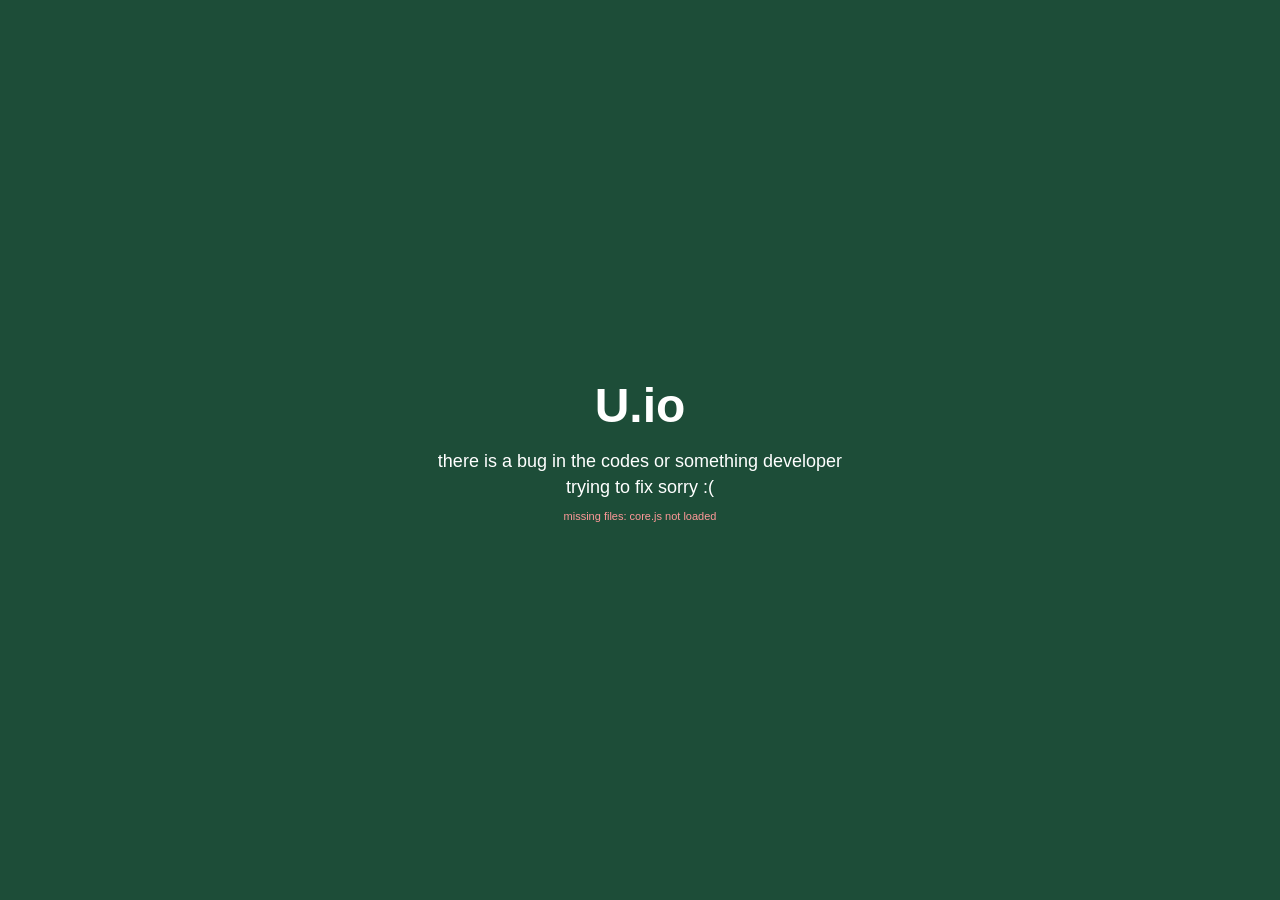
==== game.html @ d748ca0f "Create game.html" ====
<!DOCTYPE html>
<html lang="en"><head><meta charset="utf-8">
<meta name="viewport" content="width=device-width,initial-scale=1,user-scalable=no">
<title>U.io</title>
<style>
body{margin:0;background:#1d4d38;overflow:hidden;touch-action:none;user-select:none;-webkit-user-select:none;font-family:sans-serif}
canvas{display:block}
#back{position:fixed;top:10px;left:10px;z-index:50;width:44px;height:44px;border-radius:10px;background:#b33;border:3px solid rgba(0,0,0,.4);color:#fff;font:bold 24px sans-serif;text-align:center;line-height:40px;text-decoration:none}
#ld{position:fixed;inset:0;z-index:99;background:#1d4d38;display:flex;flex-direction:column;align-items:center;justify-content:center;color:#fff;text-align:center;padding:20px;transition:opacity .5s}
#ld .t{font-size:48px;font-weight:bold}
#ld .e{display:none;margin-top:16px;max-width:420px;font-size:18px;line-height:1.4}
#ld .d{display:none;margin-top:10px;max-width:420px;font-size:11px;color:#f99}
</style></head><body>
<canvas id="c"></canvas>
<a id="back" href="index.html">&#10005;</a>
<div id="ld"><div class="t">U.io</div><div id="lt" style="margin-top:10px">Loading...</div>
<div class="e" id="le">there is a bug in the codes or something developer trying to fix sorry :(</div>
<div class="d" id="ldd"></div></div>
<script>
var failed=false;
function fail(m){failed=true;document.getElementById('ld').style.display='flex';document.getElementById('ld').style.opacity='1';document.getElementById('lt').style.display='none';document.getElementById('le').style.display='block';var d=document.getElementById('ldd');d.style.display='block';d.textContent=m||''}
window.addEventListener('error',function(e){fail(e.message+' ('+(e.filename||'').split('/').pop()+' line '+e.lineno+')')});
window.addEventListener('load',function(){setTimeout(function(){
 if(failed)return;
 if(!window.UIO_READY){fail('missing files: '+(window.UIO_READY===undefined?'core.js not loaded':'game.js not finished'));return}
 var l=document.getElementById('ld');l.style.opacity='0';setTimeout(function(){l.style.display='none'},500);
},700)});
</script>
<script src="core.js"></script>
<script src="game.js"></script>
</body></html>
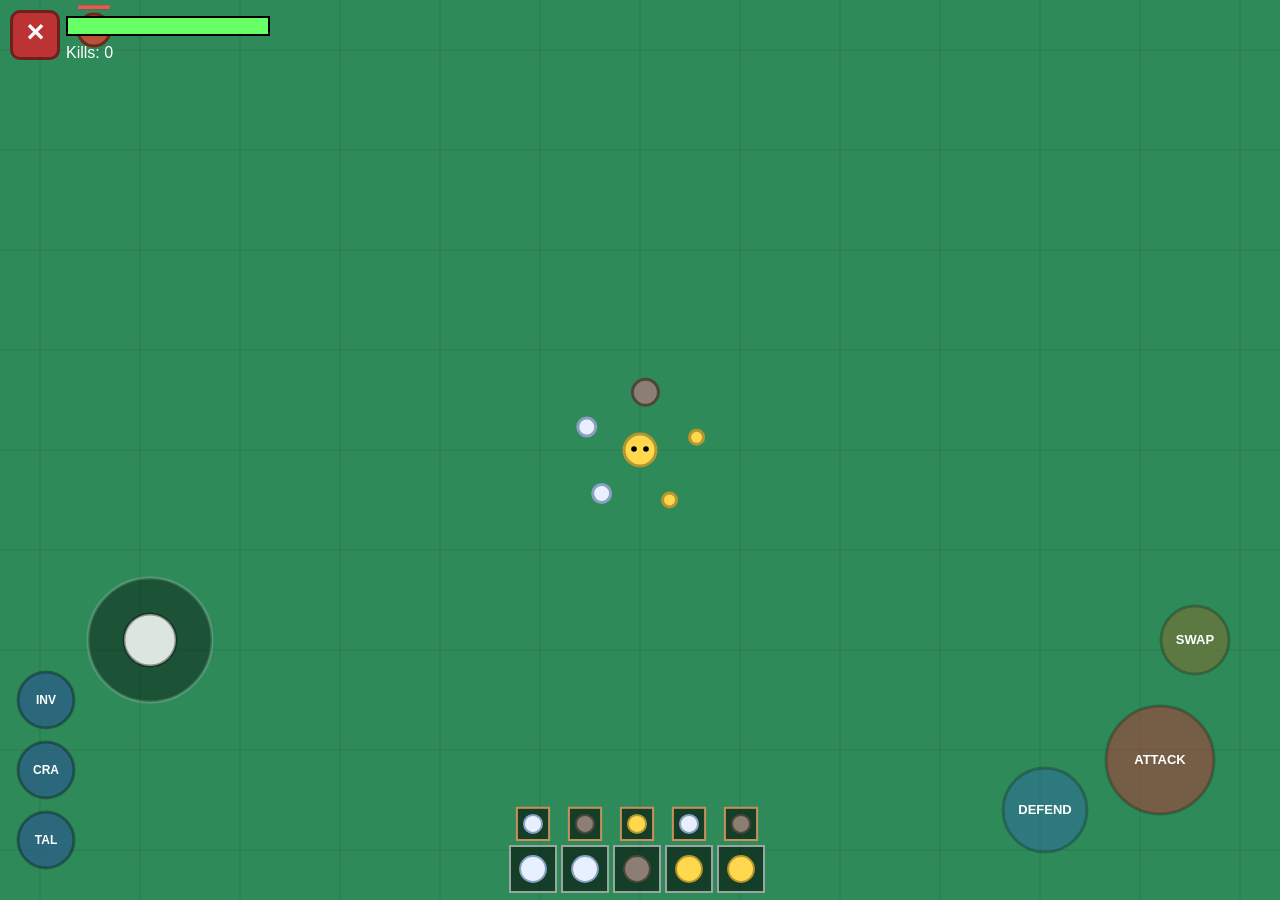
==== commit 8c9864cd: "Update game.html" ====
--- a/game.html
+++ b/game.html
@@ -28,4 +28,5 @@
 </script>
 <script src="core.js"></script>
 <script src="game.js"></script>
+ <script src="inv.js"></script>
 </body></html>
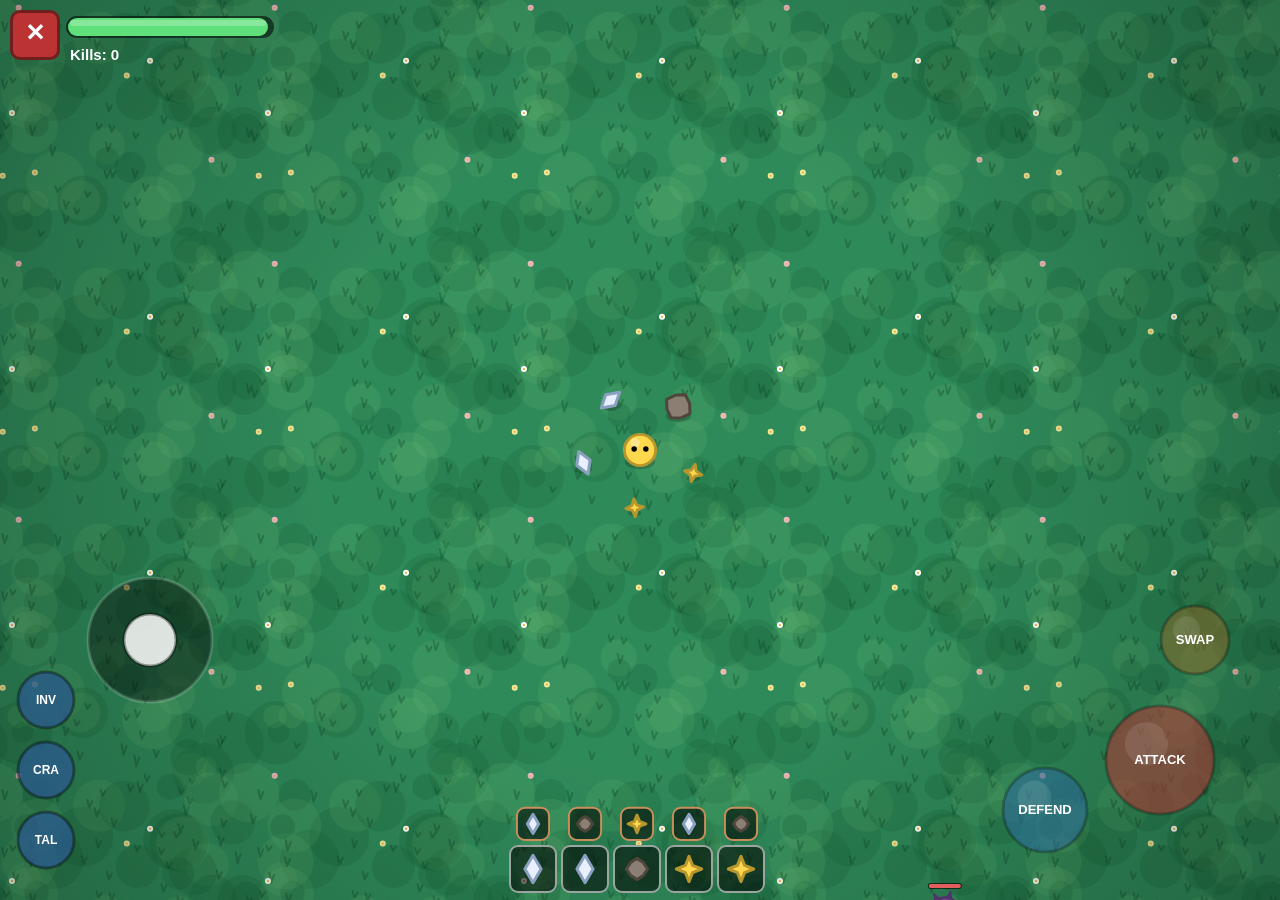
==== commit 5b9bf040: "Update game.html" ====
--- a/game.html
+++ b/game.html
@@ -28,5 +28,6 @@
 </script>
 <script src="core.js"></script>
 <script src="game.js"></script>
+ <script src="gfx.js"></script>
  <script src="inv.js"></script>
 </body></html>
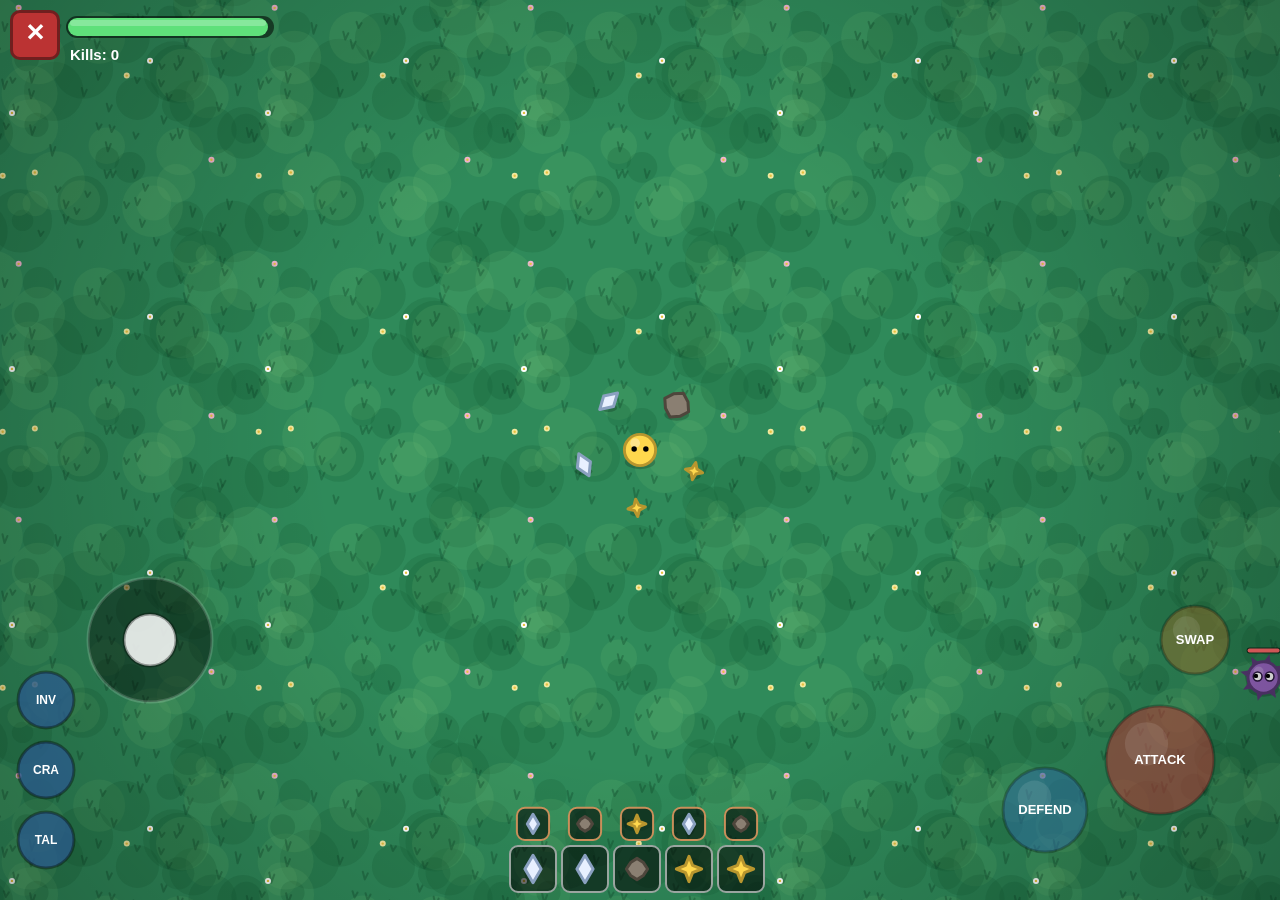
==== commit e2144bab: "Update game.html" ====
--- a/game.html
+++ b/game.html
@@ -29,5 +29,7 @@
 <script src="core.js"></script>
 <script src="game.js"></script>
  <script src="gfx.js"></script>
+ <script src="tris.js"></script>
+<script src="craft.js"></script>
  <script src="inv.js"></script>
 </body></html>
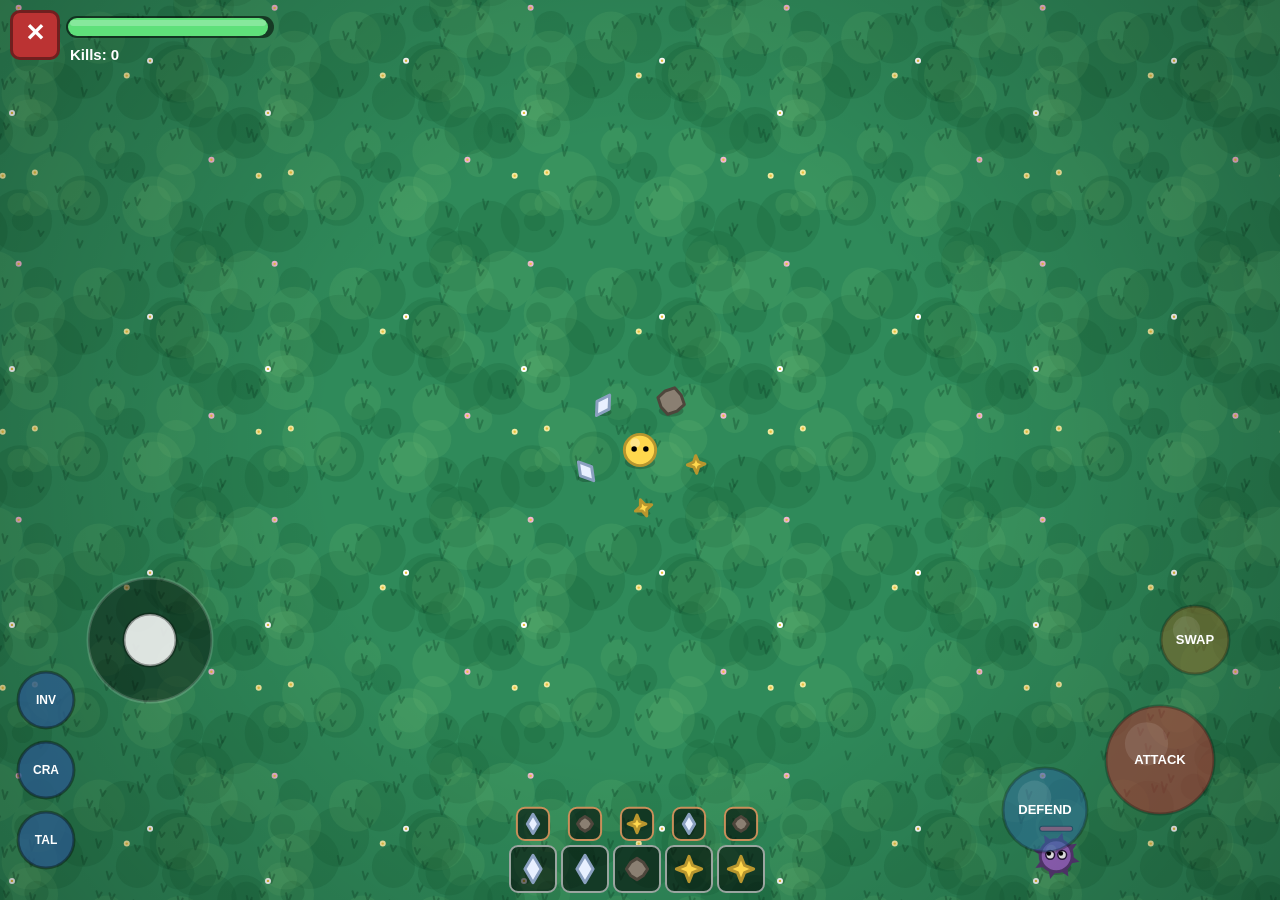
==== commit 5cfefa10: "Update game.html" ====
--- a/game.html
+++ b/game.html
@@ -28,8 +28,8 @@
 </script>
 <script src="core.js"></script>
 <script src="game.js"></script>
- <script src="gfx.js"></script>
- <script src="tris.js"></script>
+<script src="gfx.js"></script>
+<script src="tris.js"></script>
 <script src="craft.js"></script>
- <script src="inv.js"></script>
+<script src="inv.js"></script>
 </body></html>
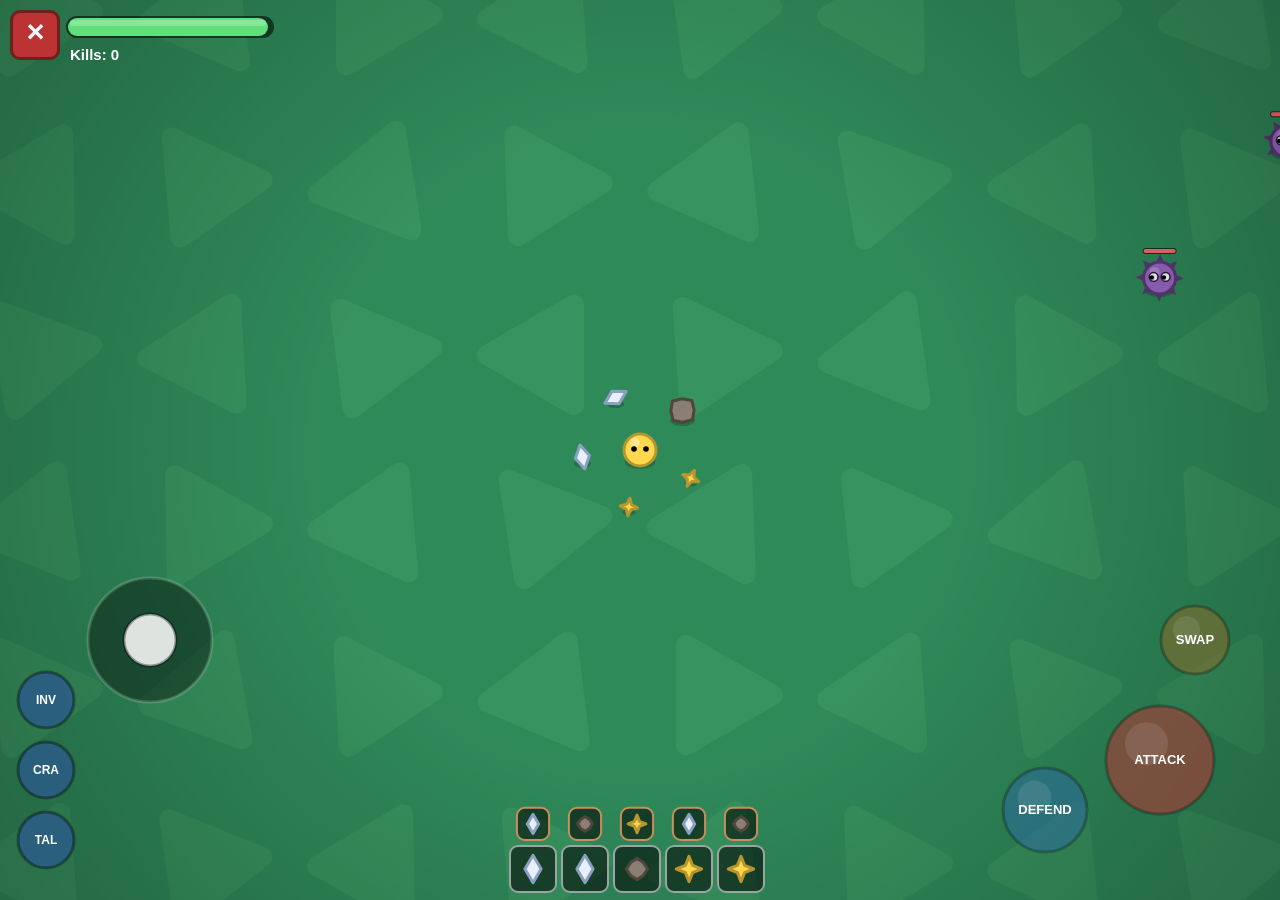
==== commit 7d089fee: "Update game.html" ====
--- a/game.html
+++ b/game.html
@@ -30,6 +30,7 @@
 <script src="game.js"></script>
 <script src="gfx.js"></script>
 <script src="tris.js"></script>
+<script src="drops.js"></script>
 <script src="craft.js"></script>
 <script src="inv.js"></script>
 </body></html>
